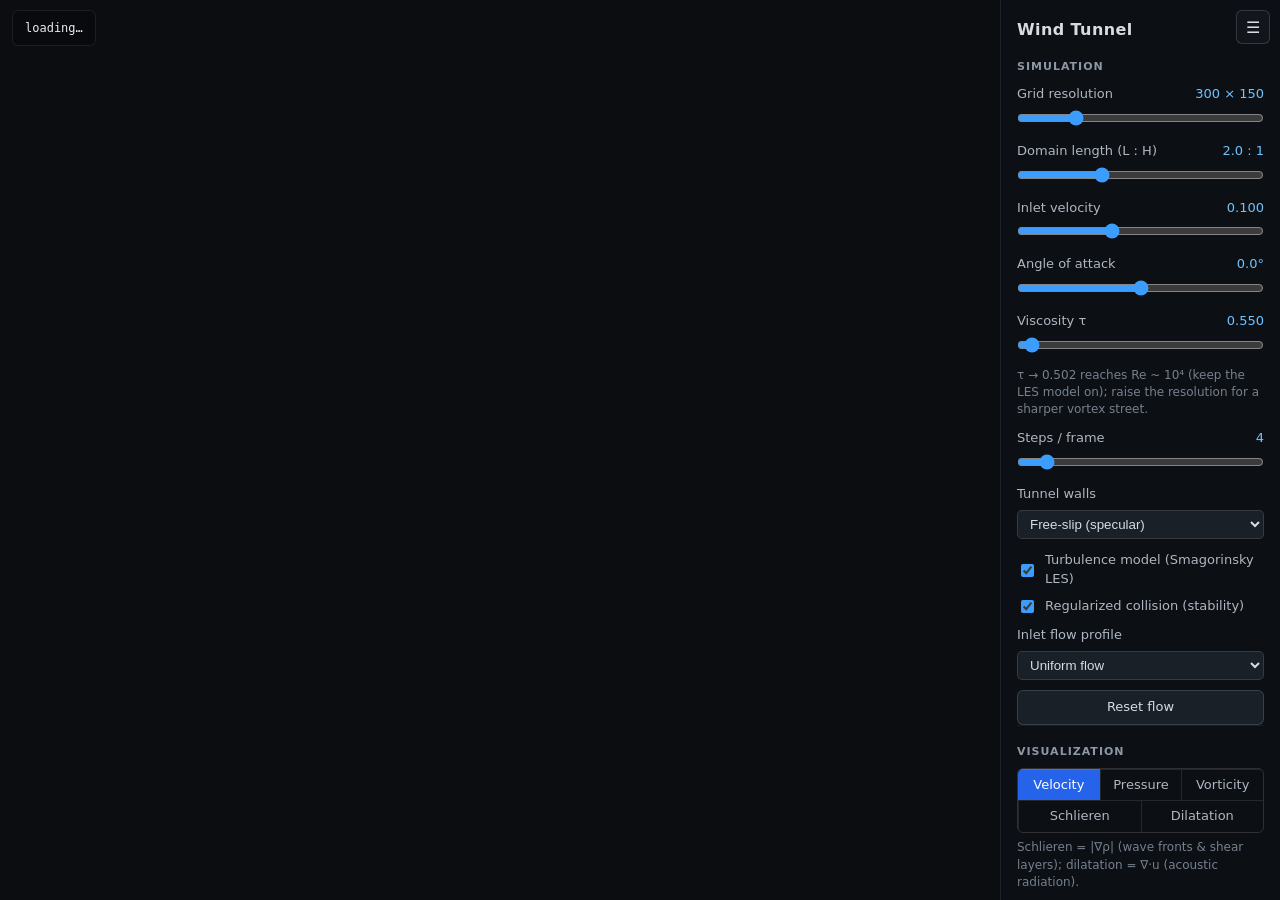
==== app/index.html @ e1720f77 "Initial commit: LBM wind tunnel (C/wasm engine + WebGL2 frontend) D2Q9 engine in C compiled with Ems" ====
<!DOCTYPE html>
<html lang="en">
<head>
<meta charset="utf-8">
<meta name="viewport" content="width=device-width, initial-scale=1">
<title>2D Wind Tunnel — Lattice Boltzmann / WebAssembly</title>
<link rel="stylesheet" href="./style.css">
</head>
<body>
  <canvas id="glcanvas"></canvas>
  <canvas id="overlay"></canvas>

  <pre id="hud">loading…</pre>

  <button id="panel-toggle" title="Toggle controls">☰</button>

  <aside id="panel">
    <h1>Wind Tunnel</h1>

    <section>
      <h2>Simulation</h2>

      <label for="res">Grid resolution <span class="val" id="res-val">300 × 150</span></label>
      <input id="res" type="range" min="100" max="1000" step="20" value="300">

      <label for="domlen">Domain length (L : H) <span class="val" id="domlen-val">2.0 : 1</span></label>
      <input id="domlen" type="range" min="1" max="4" step="0.1" value="2">

      <label for="vel">Inlet velocity <span class="val" id="vel-val">0.100</span></label>
      <input id="vel" type="range" min="0.01" max="0.25" step="0.005" value="0.10">

      <label for="angle">Angle of attack <span class="val" id="angle-val">0.0°</span></label>
      <input id="angle" type="range" min="-25" max="25" step="0.5" value="0">

      <label for="tau">Viscosity τ <span class="val" id="tau-val">0.550</span></label>
      <input id="tau" type="range" min="0.502" max="2.0" step="0.001" value="0.55">
      <p class="hint" id="re-val"></p>
      <p class="hint">τ → 0.502 reaches Re ~ 10⁴ (keep the LES model on);
        raise the resolution for a sharper vortex street.</p>

      <label for="steps">Steps / frame <span class="val" id="steps-val">4</span></label>
      <input id="steps" type="range" min="1" max="32" step="1" value="4">

      <label for="walls">Tunnel walls</label>
      <select id="walls">
        <option value="freeslip" selected>Free-slip (specular)</option>
        <option value="noslip">No-slip (bounce-back)</option>
      </select>

      <label class="row">
        <input id="les" type="checkbox" checked>
        Turbulence model (Smagorinsky LES)
      </label>

      <label class="row">
        <input id="reg" type="checkbox" checked>
        Regularized collision (stability)
      </label>

      <label for="profile">Inlet flow profile</label>
      <select id="profile">
        <option value="0" selected>Uniform flow</option>
        <option value="1">Shear layer</option>
        <option value="2">Jet</option>
      </select>
      <button id="reset-flow" class="wide">Reset flow</button>
    </section>

    <section>
      <h2>Visualization</h2>

      <div id="viz-mode" class="segmented wrap">
        <button data-mode="velocity" class="active">Velocity</button>
        <button data-mode="pressure">Pressure</button>
        <button data-mode="vorticity">Vorticity</button>
        <button data-mode="schlieren">Schlieren</button>
        <button data-mode="dilatation">Dilatation</button>
      </div>
      <p class="hint">Schlieren = |∇ρ| (wave fronts &amp; shear layers);
        dilatation = ∇·u (acoustic radiation).</p>

      <label for="cmap">Colormap</label>
      <select id="cmap">
        <option value="JET">Jet</option>
        <option value="INFERNO" selected>Inferno</option>
        <option value="COOLWARM">Coolwarm</option>
        <option value="VIRIDIS">Viridis</option>
        <option value="GRAY">Gray (schlieren)</option>
      </select>

      <label for="flow-overlay">Flow overlay</label>
      <select id="flow-overlay">
        <option value="none" selected>None</option>
        <option value="streamlines">Streamlines</option>
        <option value="arrows">Velocity arrows</option>
        <option value="particles">Tracer particles</option>
      </select>

      <div id="particle-opts" style="display:none">
        <label for="psize">Particle size <span class="val" id="psize-val">2</span></label>
        <input id="psize" type="range" min="1" max="6" step="1" value="2">
        <label class="row" for="pcolor">
          Particle color
          <input id="pcolor" type="color" value="#ffffff">
        </label>
      </div>

      <label class="row">
        <input id="scale-mode" type="checkbox">
        Fixed scale
      </label>
      <div id="fixed-scale-row" class="row" style="display:none">
        <input id="scale-min" type="number" step="0.01" value="0">
        <span>to</span>
        <input id="scale-max" type="number" step="0.01" value="0.2">
      </div>
    </section>

    <section>
      <h2>Obstacles</h2>

      <div class="segmented">
        <button id="mode-draw" class="active">Draw</button>
        <button id="mode-erase">Erase</button>
      </div>
      <p class="hint">Drag on the canvas to paint or erase walls.</p>
      <p class="hint">Click a preset, then click in the tunnel to place it
        (a ghost outline follows the cursor; Esc cancels).</p>

      <div class="preset-grid">
        <button data-preset="cylinder">Cylinder</button>
        <button data-preset="plate">Flat plate</button>
        <button data-preset="naca0012">NACA 0012</button>
        <button data-preset="naca4412">NACA 4412</button>
      </div>

      <label for="spin">Cylinder spin <span class="val" id="spin-val">0.000</span></label>
      <input id="spin" type="range" min="-0.15" max="0.15" step="0.005" value="0">
      <p class="hint">Surface speed of newly placed cylinders (+ is
        counter-clockwise). Each placed cylinder gets its own slider below.</p>
      <div id="cyl-list"></div>

      <button id="clear-obstacles" class="danger">Clear all</button>
    </section>
  </aside>

  <script type="module" src="./main.js"></script>
</body>
</html>
---- app/style.css ----
/* style.css — full-viewport canvas + collapsible right-hand control panel */

* { box-sizing: border-box; }

html, body {
  margin: 0;
  height: 100%;
  overflow: hidden;
  background: #0b0d10;
  color: #d7dce2;
  font: 13px/1.45 system-ui, "Segoe UI", sans-serif;
}

/* Both canvases are letterboxed to the domain aspect ratio by
 * layoutCanvases() in main.js (inline left/top/width/height), so grid
 * cells always display square; these are just the pre-boot defaults. */
#glcanvas {
  position: fixed;
  left: 0;
  top: 0;
  width: 100vw;
  height: 100vh;
  display: block;
  cursor: crosshair;
  touch-action: none;          /* pointer events handle painting */
}

/* 2D overlay (ghost preview, streamlines, arrows, tracer particles).
 * Never intercepts input — the GL canvas below owns all pointer events. */
#overlay {
  position: fixed;
  left: 0;
  top: 0;
  width: 100vw;
  height: 100vh;
  display: block;
  pointer-events: none;
  z-index: 2;
}

/* HUD overlay (top-left) */
#hud {
  position: fixed;
  top: 10px;
  left: 12px;
  margin: 0;
  padding: 8px 12px;
  background: rgba(8, 10, 13, 0.65);
  border: 1px solid rgba(255, 255, 255, 0.08);
  border-radius: 6px;
  color: #e8edf2;
  font: 12px/1.5 ui-monospace, Consolas, monospace;
  white-space: pre;
  pointer-events: none;
  z-index: 5;
}

/* Panel toggle (always visible) */
#panel-toggle {
  position: fixed;
  top: 10px;
  right: 10px;
  z-index: 11;
  width: 34px;
  height: 34px;
  border: 1px solid rgba(255, 255, 255, 0.15);
  border-radius: 6px;
  background: rgba(20, 24, 30, 0.85);
  color: #d7dce2;
  font-size: 16px;
  cursor: pointer;
}
#panel-toggle:hover { background: rgba(40, 48, 60, 0.9); }

/* Side panel */
#panel {
  position: fixed;
  top: 0;
  right: 0;
  width: 280px;
  height: 100vh;
  overflow-y: auto;
  padding: 14px 16px 24px;
  background: rgba(14, 17, 22, 0.92);
  border-left: 1px solid rgba(255, 255, 255, 0.08);
  backdrop-filter: blur(6px);
  z-index: 10;
  transition: transform 0.2s ease;
}
#panel.collapsed { transform: translateX(100%); }

#panel h1 {
  margin: 4px 44px 10px 0;
  font-size: 16px;
  font-weight: 600;
  letter-spacing: 0.4px;
}
#panel h2 {
  margin: 18px 0 8px;
  font-size: 11px;
  font-weight: 600;
  text-transform: uppercase;
  letter-spacing: 1px;
  color: #8d97a5;
}
#panel section { border-top: 1px solid rgba(255, 255, 255, 0.06); }
#panel section:first-of-type { border-top: none; }

label {
  display: block;
  margin: 10px 0 2px;
  color: #aeb7c2;
}
label .val {
  float: right;
  color: #6fc3ff;
  font-variant-numeric: tabular-nums;
}

input[type="range"] {
  width: 100%;
  margin: 4px 0 2px;
  accent-color: #3b9eff;
}

select,
input[type="number"] {
  width: 100%;
  margin: 4px 0;
  padding: 5px 8px;
  background: #1a2027;
  border: 1px solid rgba(255, 255, 255, 0.12);
  border-radius: 5px;
  color: #d7dce2;
}

.row {
  display: flex;
  align-items: center;
  gap: 8px;
  margin: 8px 0;
}
.row input[type="checkbox"] { accent-color: #3b9eff; }
.row input[type="number"] { flex: 1; margin: 0; }
.row input[type="color"] {
  margin-left: auto;
  width: 44px;
  height: 24px;
  padding: 1px;
  background: #1a2027;
  border: 1px solid rgba(255, 255, 255, 0.12);
  border-radius: 5px;
  cursor: pointer;
}

.segmented {
  display: flex;
  margin: 6px 0;
  border: 1px solid rgba(255, 255, 255, 0.14);
  border-radius: 6px;
  overflow: hidden;
}
.segmented button {
  flex: 1;
  padding: 6px 0;
  background: transparent;
  border: none;
  border-left: 1px solid rgba(255, 255, 255, 0.10);
  color: #aeb7c2;
  cursor: pointer;
  font: inherit;
}
.segmented button:first-child { border-left: none; }
.segmented button.active { background: #2563eb; color: #fff; }
.segmented button:not(.active):hover { background: rgba(255, 255, 255, 0.06); }

/* Wrapping variant for segmented controls with more than ~3 entries. */
.segmented.wrap { flex-wrap: wrap; }
.segmented.wrap button {
  flex: 1 1 33%;
  min-width: 33%;
  border-top: 1px solid rgba(255, 255, 255, 0.10);
}

.preset-grid {
  display: grid;
  grid-template-columns: 1fr 1fr;
  gap: 6px;
  margin: 8px 0;
}
.preset-grid button,
#clear-obstacles {
  padding: 7px 4px;
  background: #1a2027;
  border: 1px solid rgba(255, 255, 255, 0.14);
  border-radius: 6px;
  color: #d7dce2;
  cursor: pointer;
  font: inherit;
}
.preset-grid button:hover { background: #242c36; }

#clear-obstacles, .wide { width: 100%; }
#reset-flow {
  width: 100%;
  margin-top: 6px;
  padding: 7px 4px;
  background: #1a2027;
  border: 1px solid rgba(255, 255, 255, 0.14);
  border-radius: 6px;
  color: #d7dce2;
  cursor: pointer;
  font: inherit;
}
#reset-flow:hover { background: #242c36; }
.preset-grid button.placing {
  background: #2563eb;
  border-color: #3b82f6;
  color: #fff;
}
#clear-obstacles.danger { border-color: rgba(255, 90, 90, 0.4); color: #ff9a9a; }
#clear-obstacles.danger:hover { background: rgba(255, 90, 90, 0.12); }

.hint {
  margin: 2px 0 8px;
  color: #76818e;
  font-size: 12px;
}

/* Per-cylinder spin sliders (built dynamically in #cyl-list). */
.cyl-row {
  display: flex;
  align-items: center;
  gap: 8px;
  margin: 4px 0;
}
.cyl-row span:first-child { color: #aeb7c2; white-space: nowrap; }
.cyl-row input[type="range"] { flex: 1; margin: 0; }
.cyl-row .val {
  float: none;
  min-width: 44px;
  text-align: right;
  color: #6fc3ff;
  font-variant-numeric: tabular-nums;
}
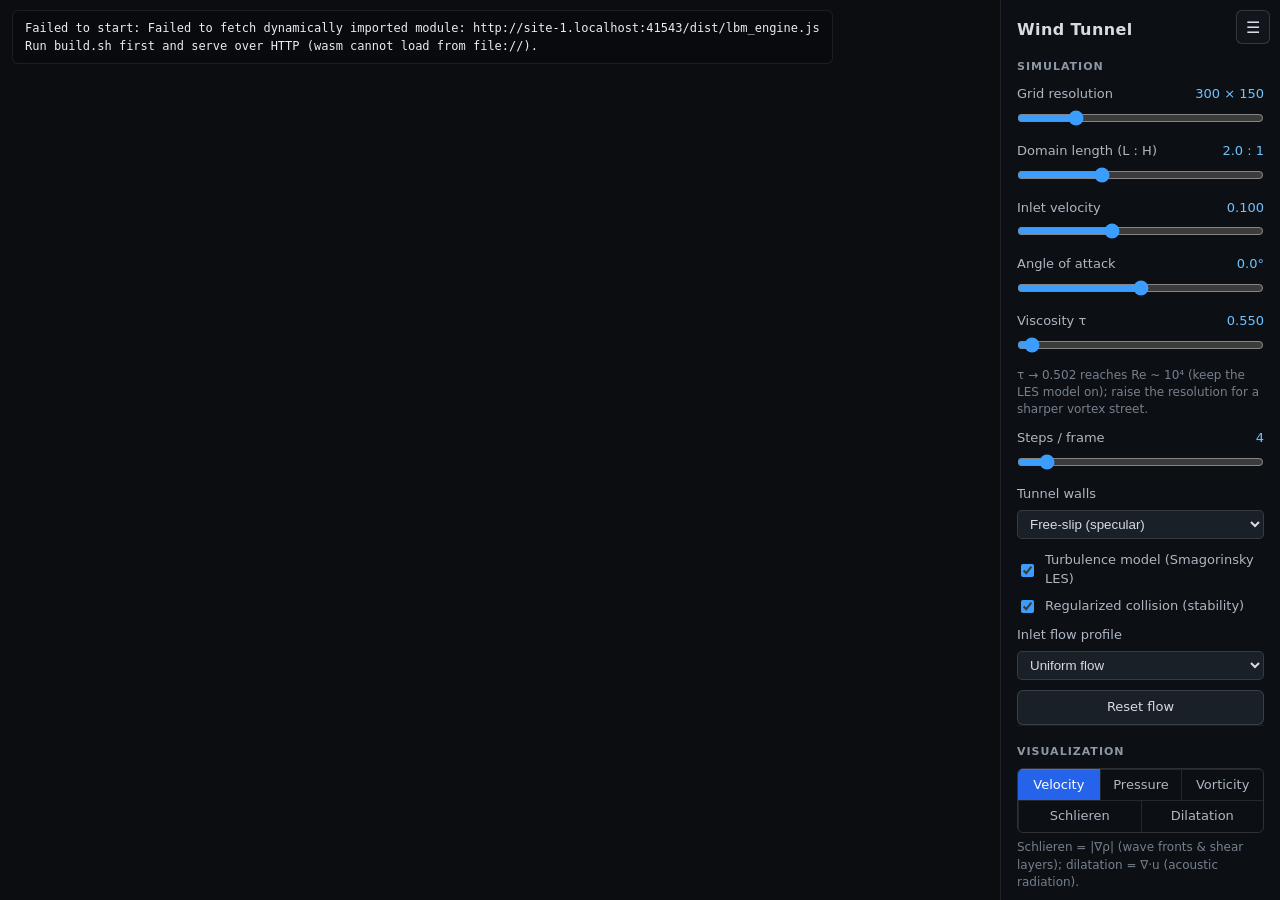
==== commit 32bcead1: "Multithreading, field-mask speedup, virtual microphones with FFT Engine: row-partitioned pthread poo" ====
--- a/app/index.html
+++ b/app/index.html
@@ -4,6 +4,11 @@
 <meta charset="utf-8">
 <meta name="viewport" content="width=device-width, initial-scale=1">
 <title>2D Wind Tunnel — Lattice Boltzmann / WebAssembly</title>
+<!-- coi-serviceworker: provides COOP/COEP (crossOriginIsolated) on static
+     hosts like GitHub Pages so the multithreaded engine can use
+     SharedArrayBuffer. Registers a service worker and reloads once; a
+     no-op where headers are already set or service workers unavailable. -->
+<script src="./coi-serviceworker.min.js"></script>
 <link rel="stylesheet" href="./style.css">
 </head>
 <body>
@@ -142,7 +147,20 @@
 
       <button id="clear-obstacles" class="danger">Clear all</button>
     </section>
+
+    <section>
+      <h2>Microphones</h2>
+      <p class="hint">Pressure probes: place up to 4 in the tunnel; their
+        spectra (FFT of p′) appear bottom-left with the Strouhal number of
+        the dominant peak. Esc cancels placement.</p>
+      <div class="preset-grid">
+        <button id="mic-add">Add microphone</button>
+        <button id="mic-clear">Clear mics</button>
+      </div>
+    </section>
   </aside>
+
+  <canvas id="spectrum" width="380" height="180"></canvas>
 
   <script type="module" src="./main.js"></script>
 </body>
--- a/app/style.css
+++ b/app/style.css
@@ -243,3 +243,17 @@
   color: #6fc3ff;
   font-variant-numeric: tabular-nums;
 }
+
+/* Microphone spectrum panel (bottom-left, shown while mics exist). */
+#spectrum {
+  position: fixed;
+  left: 12px;
+  bottom: 12px;
+  display: none;
+  background: rgba(8, 10, 13, 0.78);
+  border: 1px solid rgba(255, 255, 255, 0.10);
+  border-radius: 6px;
+  z-index: 5;
+  pointer-events: none;
+}
+#mic-add.placing { background: #2563eb; border-color: #3b82f6; color: #fff; }
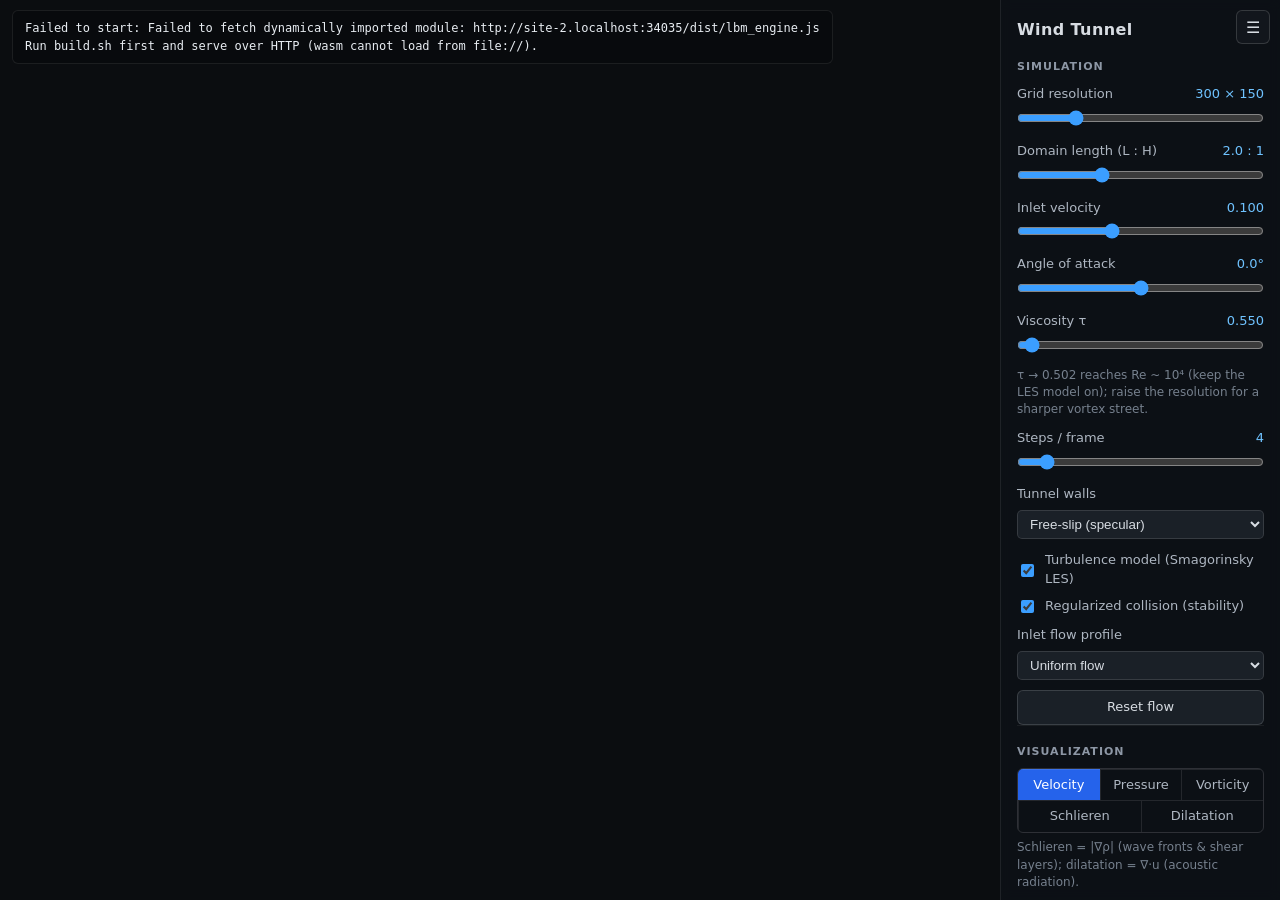
==== commit b8eb75dd: "Fix multithreaded engine boot: root-scope COI service worker + fallback The COI service worker was r" ====
--- a/app/index.html
+++ b/app/index.html
@@ -7,8 +7,13 @@
 <!-- coi-serviceworker: provides COOP/COEP (crossOriginIsolated) on static
      hosts like GitHub Pages so the multithreaded engine can use
      SharedArrayBuffer. Registers a service worker and reloads once; a
-     no-op where headers are already set or service workers unavailable. -->
-<script src="./coi-serviceworker.min.js"></script>
+     no-op where headers are already set or service workers unavailable.
+     The script MUST live at the site root: the service-worker scope is
+     its directory, and it has to cover the pthread worker scripts in
+     dist/ — an /app/-scoped worker would leave them outside the scope,
+     their responses without injected COEP, and the browser blocks them
+     (ERR_BLOCKED_BY_RESPONSE). -->
+<script src="../coi-serviceworker.min.js"></script>
 <link rel="stylesheet" href="./style.css">
 </head>
 <body>
